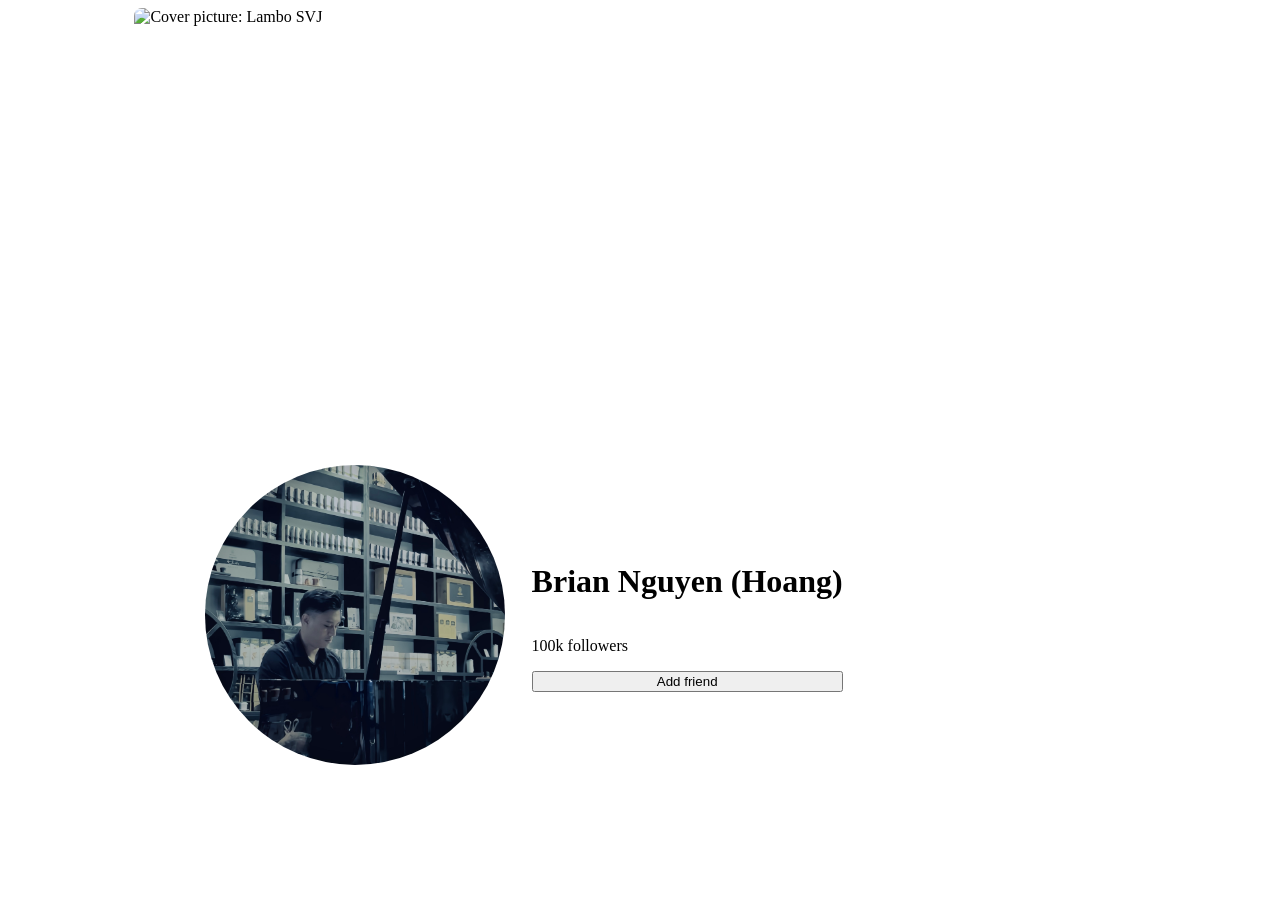
==== Web/facebook-clone-2/index.html @ d19624fc "intro to web development: fb clones" ====
<!DOCTYPE html>
<html lang="en">
<head>
    <meta charset="UTF-8">
    <meta name="viewport" content="width=device-width, initial-scale=1.0">
    <link rel="stylesheet" href="fb.css">
    <link rel="shortcut icon" href="images/favicon.ico" type="image/x-icon">
    <title>Brian | Facebook Clone</title>
</head>
<body>
    <!-- top row: cover image -->
    <div id="cover-container">
        <img src="https://cms-i.autodaily.vn/du-lieu/2018/08/24/lamborghini-aventador-svj-9.jpg" alt="Cover picture: Lambo SVJ">
    </div>

    <!-- 2nd row: profile info -->
    <div id="profile-info-container">
        <!-- left: avatar -->
        <div>
            <img src="images/avatar.jpg" alt="hoangdesu avatar" id="avatar">
        </div>

        <!-- right: info -->
        <div>
            <h1>Brian Nguyen (Hoang)</h1>
            <p>100k followers</p>
            <button>Add friend</button>
        </div>
    </div>
</body>
</html>


<!-- 

img: element
src, alt: attributes 

-->
---- Web/facebook-clone-2/fb.css ----
/* body {
    background-color: pink;
} */

#cover-container {
    display: flex;
    justify-content: center;

    img {
        width: 80%;
        height: 500px;
        object-fit: cover;
        border-radius: 8px;
    }
}

#avatar {
    width: 300px;
    height: 300px;
    object-fit: cover;
    border-radius: 50%;
    border: 7px solid white;
}


#profile-info-container {
    display: flex;
    flex-direction: row;
    width: 70%;
    margin: auto;
    margin-top: -50px;
    gap: 20px;

    div:nth-child(2) {
        display: flex;
        flex-direction: column;
        justify-content: center;
    }
}
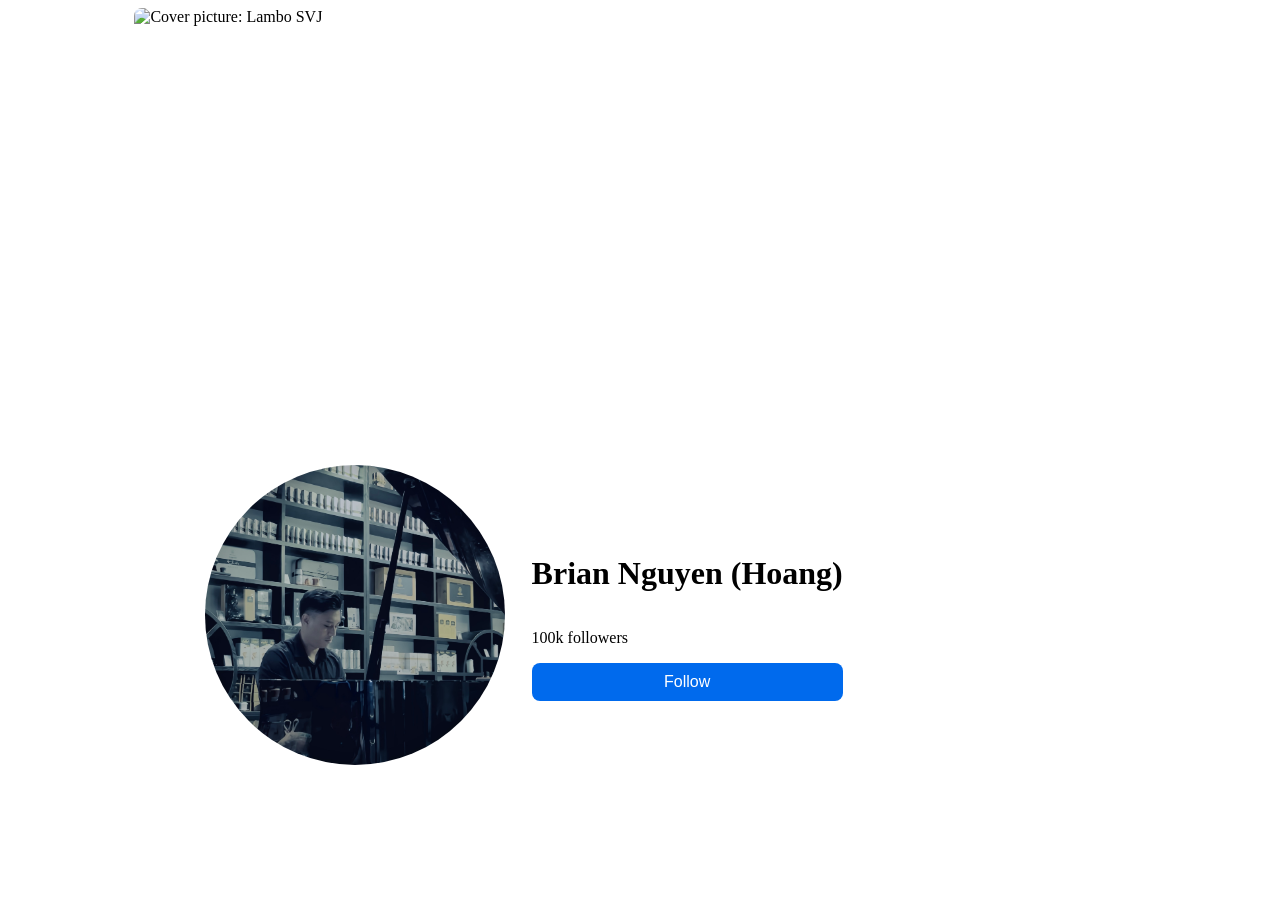
==== commit 63cbeb78: "added javascript" ====
--- a/Web/facebook-clone-2/index.html
+++ b/Web/facebook-clone-2/index.html
@@ -24,9 +24,12 @@
         <div>
             <h1>Brian Nguyen (Hoang)</h1>
             <p>100k followers</p>
-            <button>Add friend</button>
+            <button id="follow-btn">Follow</button>
         </div>
     </div>
+
+    <script src="script.js"></script>
+
 </body>
 </html>
 
--- a/Web/facebook-clone-2/fb.css
+++ b/Web/facebook-clone-2/fb.css
@@ -36,5 +36,40 @@
         flex-direction: column;
         justify-content: center;
     }
+
+    #follow-btn {
+        background-color: #006aed;
+        color: white;
+        border: none;
+        padding: 10px;
+        border-radius: 8px;
+        transition: 0.2s all ease;
+        font-size: 16px;
+        display: flex;
+        justify-content: center;
+    }
+
+    /* hover state */
+    #follow-btn:hover {
+        background-color: #0954ae;
+        cursor: pointer;
+    }
 }
 
+/* HTML: <div class="loader"></div> */
+.loader {
+  width: 12px;
+  padding: 4px;
+  aspect-ratio: 1;
+  border-radius: 50%;
+  background: #25b09b;
+  --_m: 
+    conic-gradient(#0000 10%,#000),
+    linear-gradient(#000 0 0) content-box;
+  -webkit-mask: var(--_m);
+          mask: var(--_m);
+  -webkit-mask-composite: source-out;
+          mask-composite: subtract;
+  animation: l3 1s infinite linear;
+}
+@keyframes l3 {to{transform: rotate(1turn)}}
